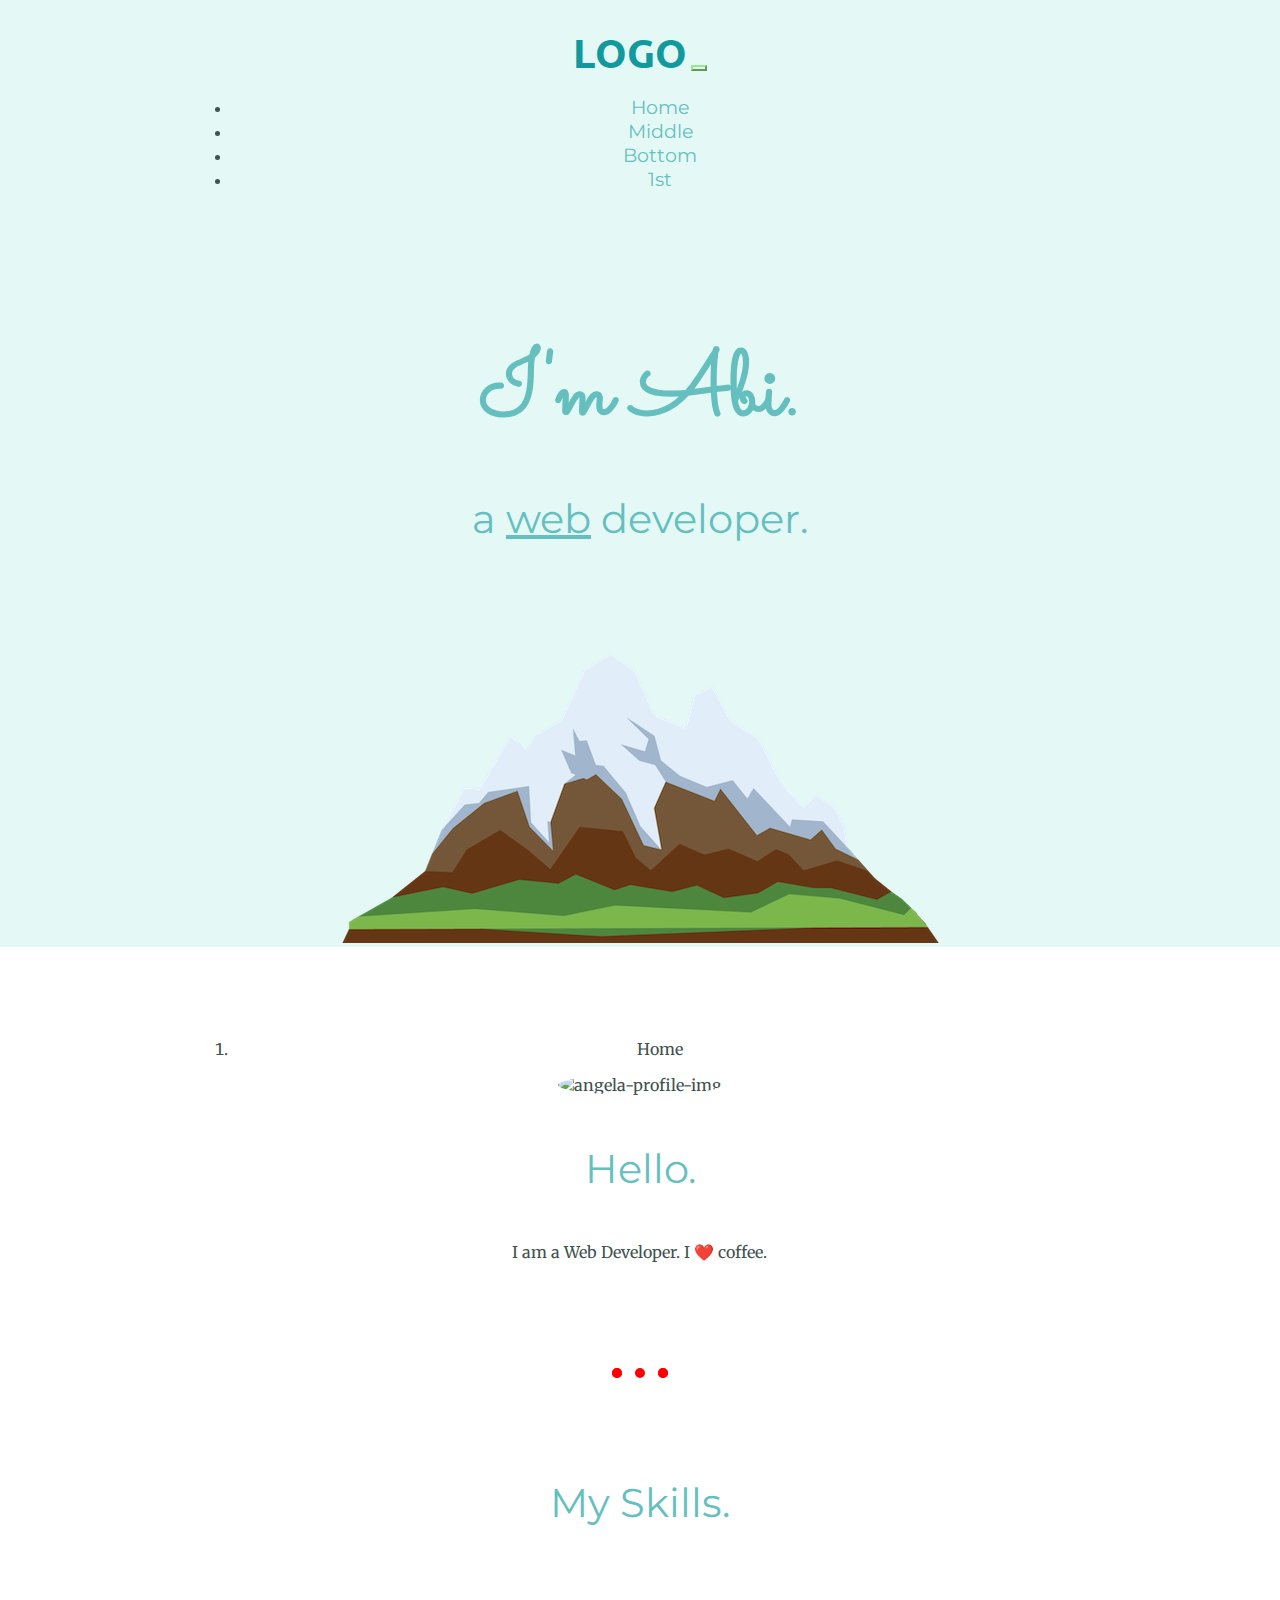
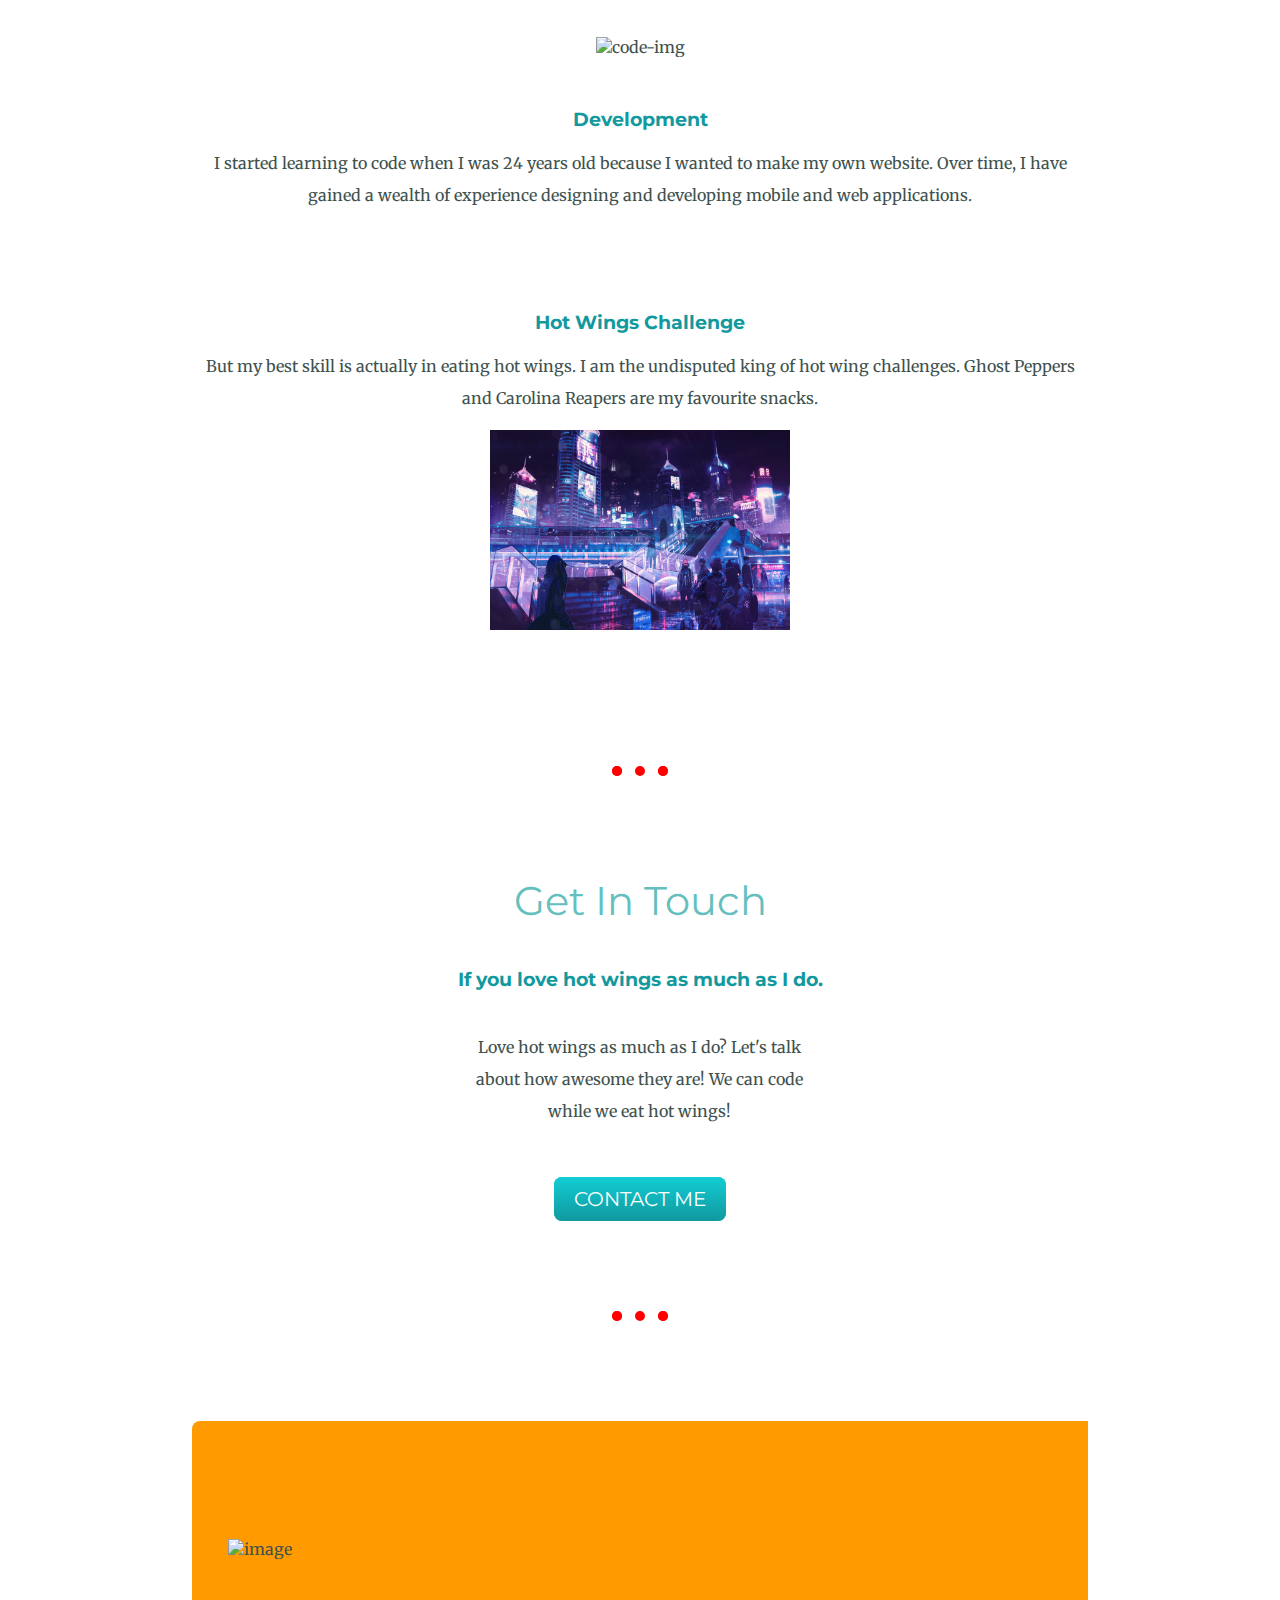
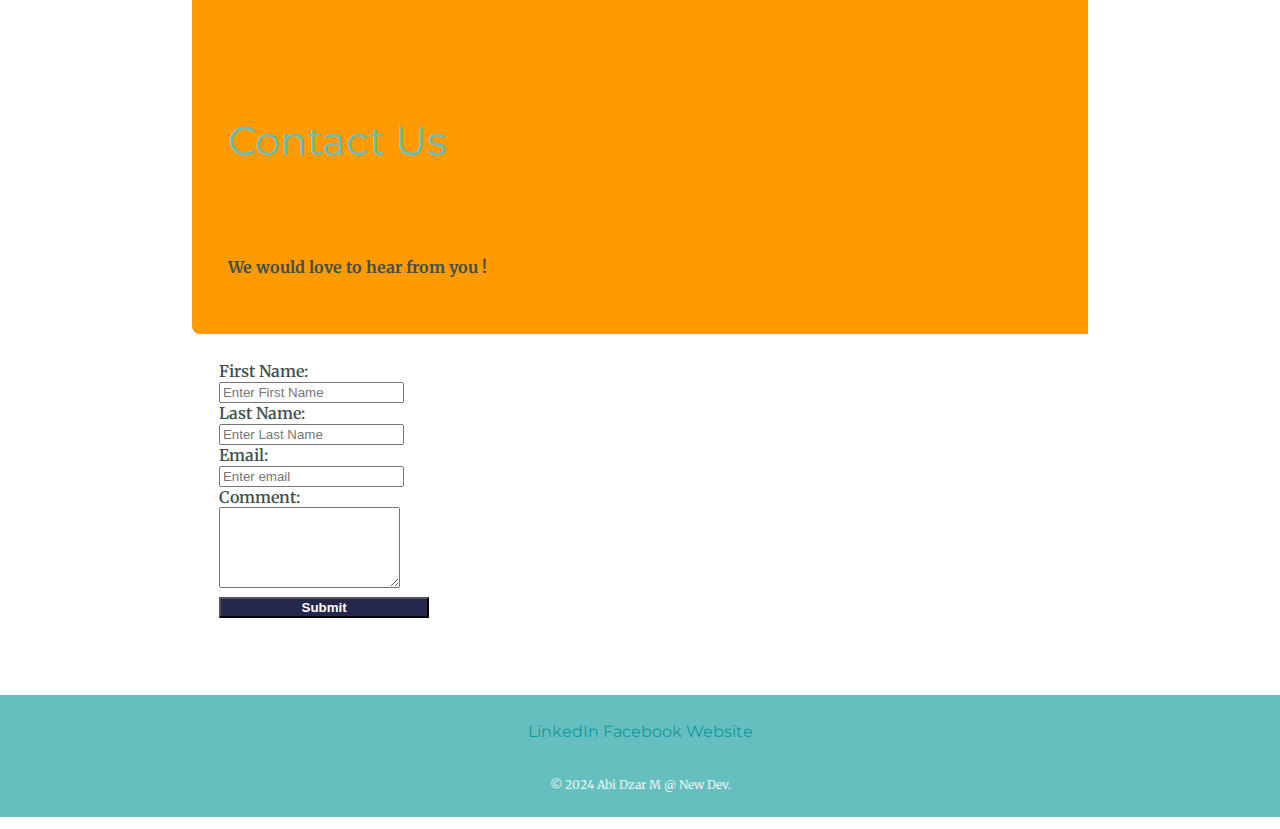
==== index.html @ 3c21f81b "pertama commit" ====
<!DOCTYPE html>
<html lang="en">
<head>

    <meta charset="UTF-8">
    <meta http-equiv="X-UA-Compatible" content="IE=edge">
    <meta name="viewport" content="width=device-width, initial-scale=1.0">
    <title>Abi - A Web Developer</title>
    <link rel="icon" href="images/favicon.ico">
    <script src="https://kit.fontawesome.com/41529bc648.js" crossorigin="anonymous"></script>
    <link href="https://cdn.jsdelivr.net/npm/bootstrap@5.1.3/dist/css/bootstrap.min.css" rel="stylesheet" integrity="sha384-1BmE4kWBq78iYhFldvKuhfTAU6auU8tT94WrHftjDbrCEXSU1oBoqyl2QvZ6jIW3" crossorigin="anonymous">
    <script src="https://cdn.jsdelivr.net/npm/bootstrap@5.1.3/dist/js/bootstrap.bundle.min.js" integrity="sha384-ka7Sk0Gln4gmtz2MlQnikT1wXgYsOg+OMhuP+IlRH9sENBO0LRn5q+8nbTov4+1p" crossorigin="anonymous"></script>
    <link rel="preconnect" href="https://fonts.googleapis.com">
    <link rel="preconnect" href="https://fonts.gstatic.com" crossorigin>
    <link href="https://fonts.googleapis.com/css2?family=Merriweather:ital,wght@0,300;0,400;0,700;0,900;1,300;1,400;1,700;1,900&family=Montserrat:ital,wght@0,100;0,200;0,300;0,500;0,600;0,700;0,800;0,900;1,100;1,200;1,300;1,400;1,500;1,600;1,700;1,800;1,900&family=Sacramento&family=Ubuntu:ital,wght@0,300;0,400;0,500;0,700;1,300;1,400;1,500;1,700&display=swap" rel="stylesheet">
    <link rel="stylesheet" href="css/styles.css">

    </head>
<body>

    <div class="top-container container-fluid">

        <nav class="navbar navbar-expand-lg">

            <a class="navbar-brand" href="">LOGO</a>
    
            <button class="custom-toggler navbar-toggler" type="button" data-bs-toggle="collapse" data-bs-target="#navbarTogglerDemo02" aria-controls="navbarNav" aria-expanded="false" aria-label="Toggle navigation">
                <span class="navbar-toggler-icon"></span>
            </button> 
    
            <div class="collapse navbar-collapse" id="navbarTogglerDemo02">
    
              <ul class="navbar-nav ms-auto">

                <li class="nav-item">
                    <a class="nav-link active" aria-current="page" href="index.html">Home</a>
                  </li>
                <li class="nav-item">
                  <a class="nav-link" href="#middlecon">Middle</a>
                </li>
                <li class="nav-item">
                  <a class="nav-link" href="#bottomcon">Bottom</a>
                </li>
                <li class="nav-item">
                  <a class="nav-link" href="index2.html">1st</a>
                </li>
              </ul>
    
            </div>
            
          </nav>

        <div class="row">

            <!-- <div class="col-lg-4">
                <img class="img-fluid" src="images/cloud.png" alt="cloud">
            </div> -->
            
            <div class="title-text col-lg-12">
                <h1>I'm Abi.</h1>
                <h2>a <span class="pro">web</span> developer.</h2>
            </div>
            
            <!-- <div class="col-lg-4">
                <img class="img-fluid" src="images/cloud.png" alt="cloud">
            </div> -->

        </div>
        
        <div>

            <div>
                <img class="img-fluid" src="images/mountain.png" alt="mountain-img">
            </div>

        </div>
        
        
      </div>

    <div class="middle-container container-fluid" id="middlecon">
    
          <nav style="--bs-breadcrumb-divider: url(&#34;data:image/svg+xml,%3Csvg xmlns='http://www.w3.org/2000/svg' width='8' height='8'%3E%3Cpath d='M2.5 0L1 1.5 3.5 4 1 6.5 2.5 8l4-4-4-4z' fill='currentColor'/%3E%3C/svg%3E&#34;);" aria-label="breadcrumb">
            <ol class="breadcrumb">
              <li class="breadcrumb-item active" aria-current="page">Home</a></li>
            </ol>
          </nav>
        
        <div class="row">

            <div class="profile col-lg-12">

                <img class="img-fluid" src="images/cyber2077.jpg" alt="angela-profile-img" style="margin-bottom: 1rem; border-radius: 50%; height: 180px; width: 320px;">
                <h2>Hello.</h2>
                <p class="intro">I am a Web Developer. I ❤️ coffee.</p>
        
            </div>

        </div>

        <hr>

        <div class="skills">

            <h2>My Skills.</h2>

                <div class="skill-row">

                    <div class="row">

                        <div class="col-lg-6">

                            <img class="code-img img-fluid" src="images/colorful.jpg" alt="code-img" style="height: 200px; width: 300px;" >

                        </div>

                        <div class="col-lg-6">

                            <h3>Development</h3>
                            <p>I started learning to code when I was 24 years old because I wanted to make my own website. Over time, I have gained a wealth of experience designing and developing mobile and web applications.</p>
                
                        </div>

                    </div>

                </div>

                <div class="skill-row">

                    <div class="row">

                        <div class="col-lg-6">

                            <h3>Hot Wings Challenge</h3>
                            <p>But my best skill is actually in eating hot wings. I am the undisputed king of hot wing challenges. Ghost Peppers and Carolina Reapers are my favourite snacks.</p>
    
                        </div>
                
                        <div class="col-lg-6">

                            <img class="chilli-img img-fluid" src="images/cyberneon.jpg" alt="chillies-img" style="height: 200px; width: 300px;">

                        </div>
                
                    </div>
    
                </div>

        </div>

        <hr>

        <div class="row"> 

            <div class="contact-me col-lg-12">

                <h2>Get In Touch</h2>
                <h3>If you love hot wings as much as I do.</h3>
                <p class="contact-message">Love hot wings as much as I do? Let's talk about how awesome they are! We can code while we eat hot wings!</p>

            </div>

            <div class="col-lg-12">

                <a class="btnn" href="mailto:andiabidzarmakkasau@gmail.com" target="_blank">CONTACT ME</a>

            </div>
            
        </div>

        <hr>

        <div class="row" style="text-align: left;">
            <div class="col-md-3">
              <div class="contact-info">
                <img src="https://image.ibb.co/kUASdV/contact-image.png" alt="image"/>
                <h2>Contact Us</h2>
                <h4>We would love to hear from you !</h4>
              </div>
            </div>
            <div class="col-md-9">
              <div class="contact-form">
                <div class="form-group">
                  <label class="control-label col-sm-2" for="fname">First Name:</label>
                  <div class="col-sm-10">          
                  <input type="text" class="form-control" id="fname" placeholder="Enter First Name" name="fname">
                  </div>
                </div>
                <div class="form-group">
                  <label class="control-label col-sm-2" for="lname">Last Name:</label>
                  <div class="col-sm-10">          
                  <input type="text" class="form-control" id="lname" placeholder="Enter Last Name" name="lname">
                  </div>
                </div>
                <div class="form-group">
                  <label class="control-label col-sm-2" for="email">Email:</label>
                  <div class="col-sm-10">
                  <input type="email" class="form-control" id="email" placeholder="Enter email" name="email">
                  </div>
                </div>
                <div class="form-group">
                  <label class="control-label col-sm-2" for="comment">Comment:</label>
                  <div class="col-sm-10">
                  <textarea class="form-control" rows="5" id="comment"></textarea>
                  </div>
                </div>
                <div class="form-group" >        
                  <div class="col-sm-offset-2 col-sm-10">
                  <button type="submit" class="btn btn-default">Submit</button>
                  </div>
                </div>
              </div>
            </div>
          </div>
    

    </div>

    <div class="bottom-container container-fluid" id="bottomcon">

        <div class="row">
            
            <a class="footer-link col-lg-4" href="https://www.linkedin.com/in/abidzarmakkasau" target="_blank">LinkedIn</a>
            <a class="footer-link col-lg-4" href="https://www.facebook.com/andiabidzarmakkasau/" target="_blank">Facebook</a>
            <a class="footer-link col-lg-4" href="https:/google.com" target="_blank">Website</a>
            <p class="copyright col-lg-12">© 2024 Abi Dzar M @ New Dev.</p>
        
        </div>

    </div>
    
</body>

</html>
---- css/styles.css ----
body {
  color: #40514E;
  margin: 0;
  text-align: center;
  font-family: "Merriweather";
}

h1 {
  color: #66BFBF;
  font-size: 5.625rem;
  margin: 50px auto 0 auto;
  font-family: "Sacramento";
}

h2 {
  color: #66BFBF;
  font-family: "Montserrat";
  font-size: 2.5rem;
  font-weight: normal;
  padding-bottom: 10px;
}

h3 {
  color: #11999E;
  font-family: "Montserrat";
  margin-bottom: 10px;
}

.navbar-brand {
  font-family: "Ubuntu";
  font-size: 2.5rem;
  font-weight: bold;
}

.nav-item {
  padding: 0 18px;
}

.nav-link {
  font-size: 1.2rem;
  font-family: "Montserrat";
  color: #66BFBF;
}

.navbar {
  padding: 0 0 4.5rem;
}

p {
  line-height: 2;
}

hr {
  border: dotted #ff0000 10px;
  border-bottom: none;
  width: 4%;
  margin: 100px auto;
  background-color: transparent;
}

a {
  color: #11999E;
  font-family: "Montserrat";
  /* margin: 10px 20px; */
  text-decoration: none;
  margin-bottom: 1rem;
}

a:hover {
  /* color: #EAF6F6; */
  color: #66BFBF;
}

.top-container {
  background-color: #E4F9F5;
  padding-top: 50px;
}

.middle-container {
  margin: 50px 0;
}

.bottom-container {
  background-color: #66BFBF;
}

.skill-row {
  /* width: 50%; */
  margin: 100px auto 100px auto;
}

.pro {
  text-decoration: underline;
}

.intro {
  width: 30%;
  margin: auto;
}

.contact-message {
  width: 40%;
  margin: 40px auto 60px;
}

.copyright {
  color: #EAF6F6;
  font-size: 0.75rem;
  padding: 20px 0;
}

.code-img {
  margin-bottom: 2rem;
}

.chilli-img {
  margin-bottom: 2rem;
}

.container-fluid{
  padding: 2% 15% 0 15%;
}

.footer-link:hover {
  color: #EAF6F6;
}

.nav-link:hover {
  color: #30e3cb;
}

.custom-toggler.navbar-toggler {
  border-color: lightgreen;
  box-shadow: none !important;
}
/* Setting the stroke to green using rgb values (0, 128, 0) */

.custom-toggler .navbar-toggler-icon {
  background-image: url(
"data:image/svg+xml;charset=utf8,%3Csvg viewBox='0 0 32 32' xmlns='http://www.w3.org/2000/svg'%3E%3Cpath stroke='rgba(0, 128, 0, 0.8)' stroke-width='2' stroke-linecap='round' stroke-miterlimit='10' d='M4 8h24M4 16h24M4 24h24'/%3E%3C/svg%3E");
}


.btnn {
  background: #11cdd4;
  background-image: -webkit-linear-gradient(top, #11cdd4, #11999e);
  background-image: -moz-linear-gradient(top, #11cdd4, #11999e);
  background-image: -ms-linear-gradient(top, #11cdd4, #11999e);
  background-image: -o-linear-gradient(top, #11cdd4, #11999e);
  background-image: linear-gradient(to bottom, #11cdd4, #11999e);
  -webkit-border-radius: 8;
  -moz-border-radius: 8;
  border-radius: 8px;
  font-family: 'Montserrat', sans-serif;
  color: #ffffff;
  font-size: 20px;
  padding: 10px 20px 10px 20px;
  text-decoration: none;
}

.btnn:hover {
  background: #30e3cb;
  background-image: -webkit-linear-gradient(top, #30e3cb, #2bc4ad);
  background-image: -moz-linear-gradient(top, #30e3cb, #2bc4ad);
  background-image: -ms-linear-gradient(top, #30e3cb, #2bc4ad);
  background-image: -o-linear-gradient(top, #30e3cb, #2bc4ad);
  background-image: linear-gradient(to bottom, #30e3cb, #2bc4ad);
  text-decoration: none;
}

/* ======================== */


.col-md-3{
  background: #ff9b00;
  padding: 4%;
  border-top-left-radius: 0.5rem;
  border-bottom-left-radius: 0.5rem;
}

.contact{
  padding: 4%;
  height: 400px;
}

.contact-info{
  margin-top:10%;
}
.contact-info img{
  margin-bottom: 15%;
}
.contact-info h2{
  margin-bottom: 10%;
}
.col-md-9{
  background: #fff;
  padding: 3%;
  border-top-right-radius: 0.5rem;
  border-bottom-right-radius: 0.5rem;
}
.contact-form label{
  font-weight:600;
}
.contact-form button{
  margin-top: 5px;
  background: #25274d;
  color: #fff;
  font-weight: 600;
  width: 25%;
}
.contact-form button:focus{
  box-shadow:none;
}
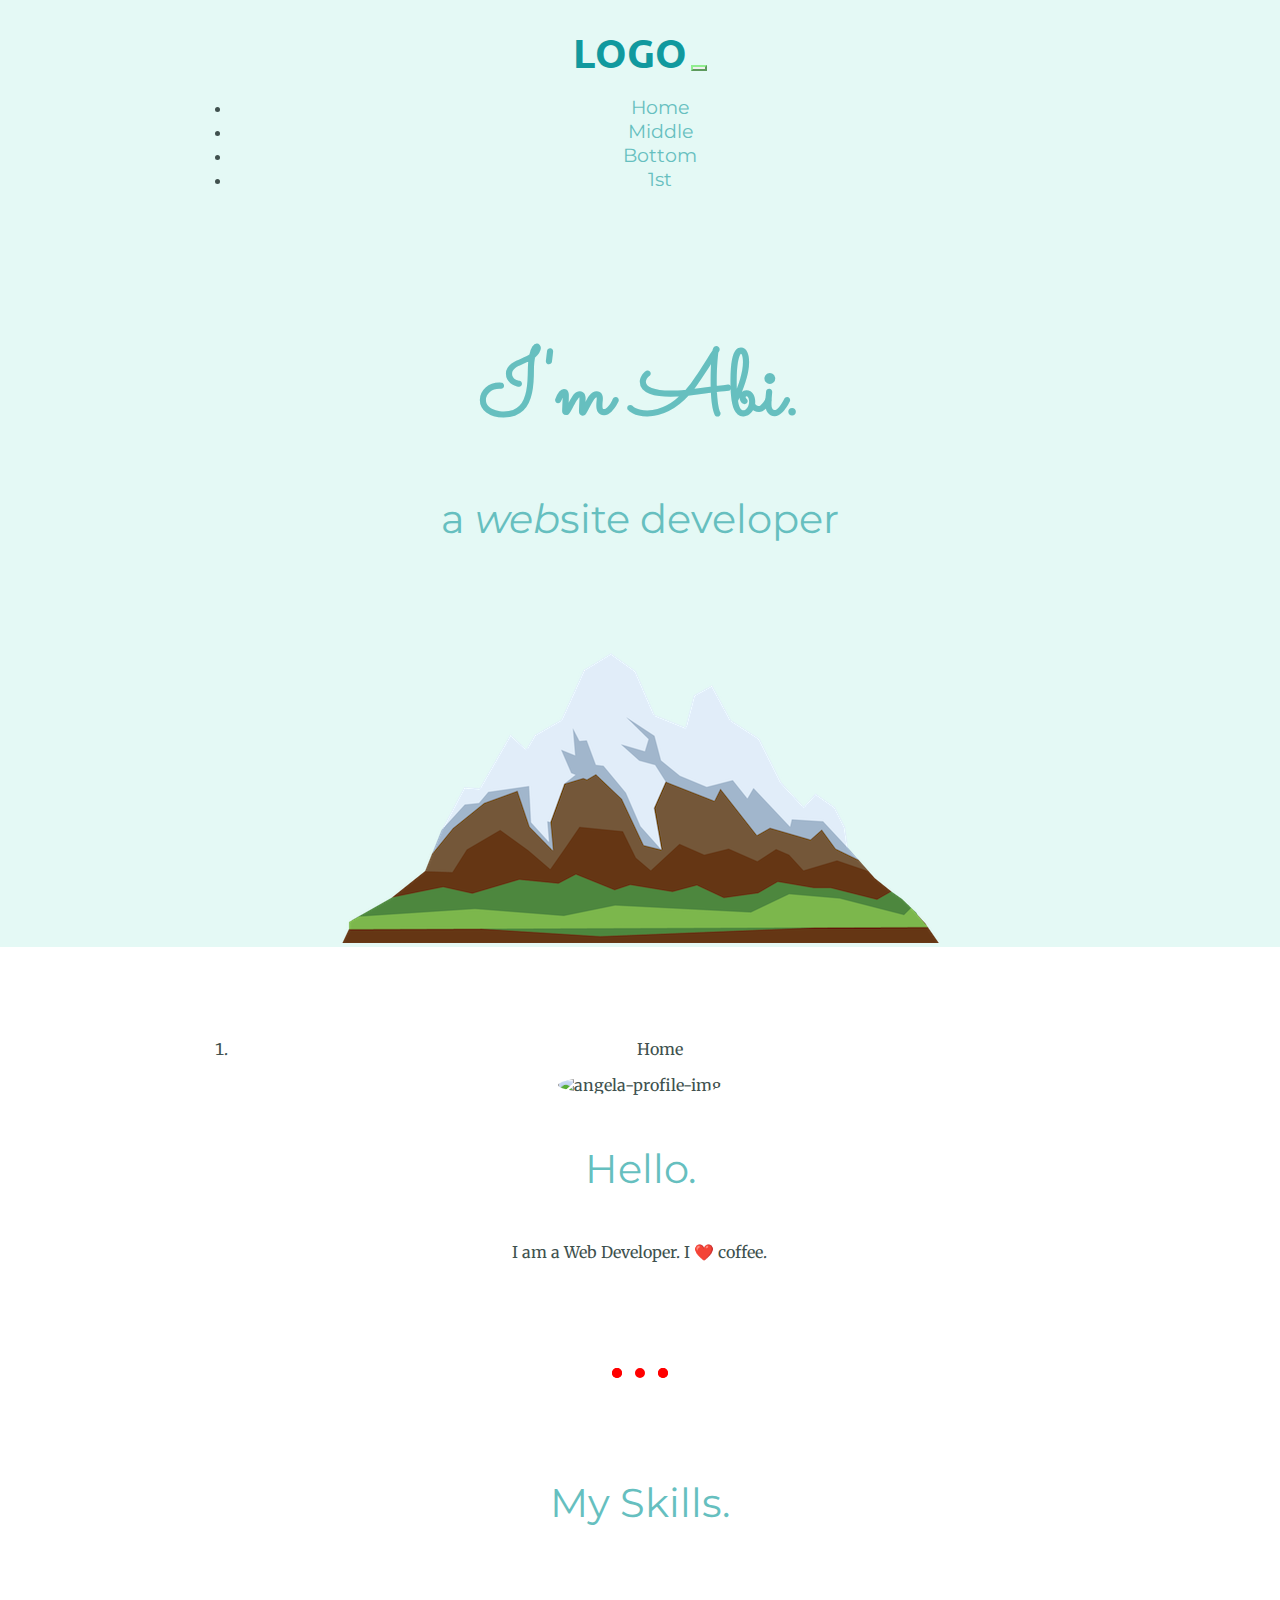
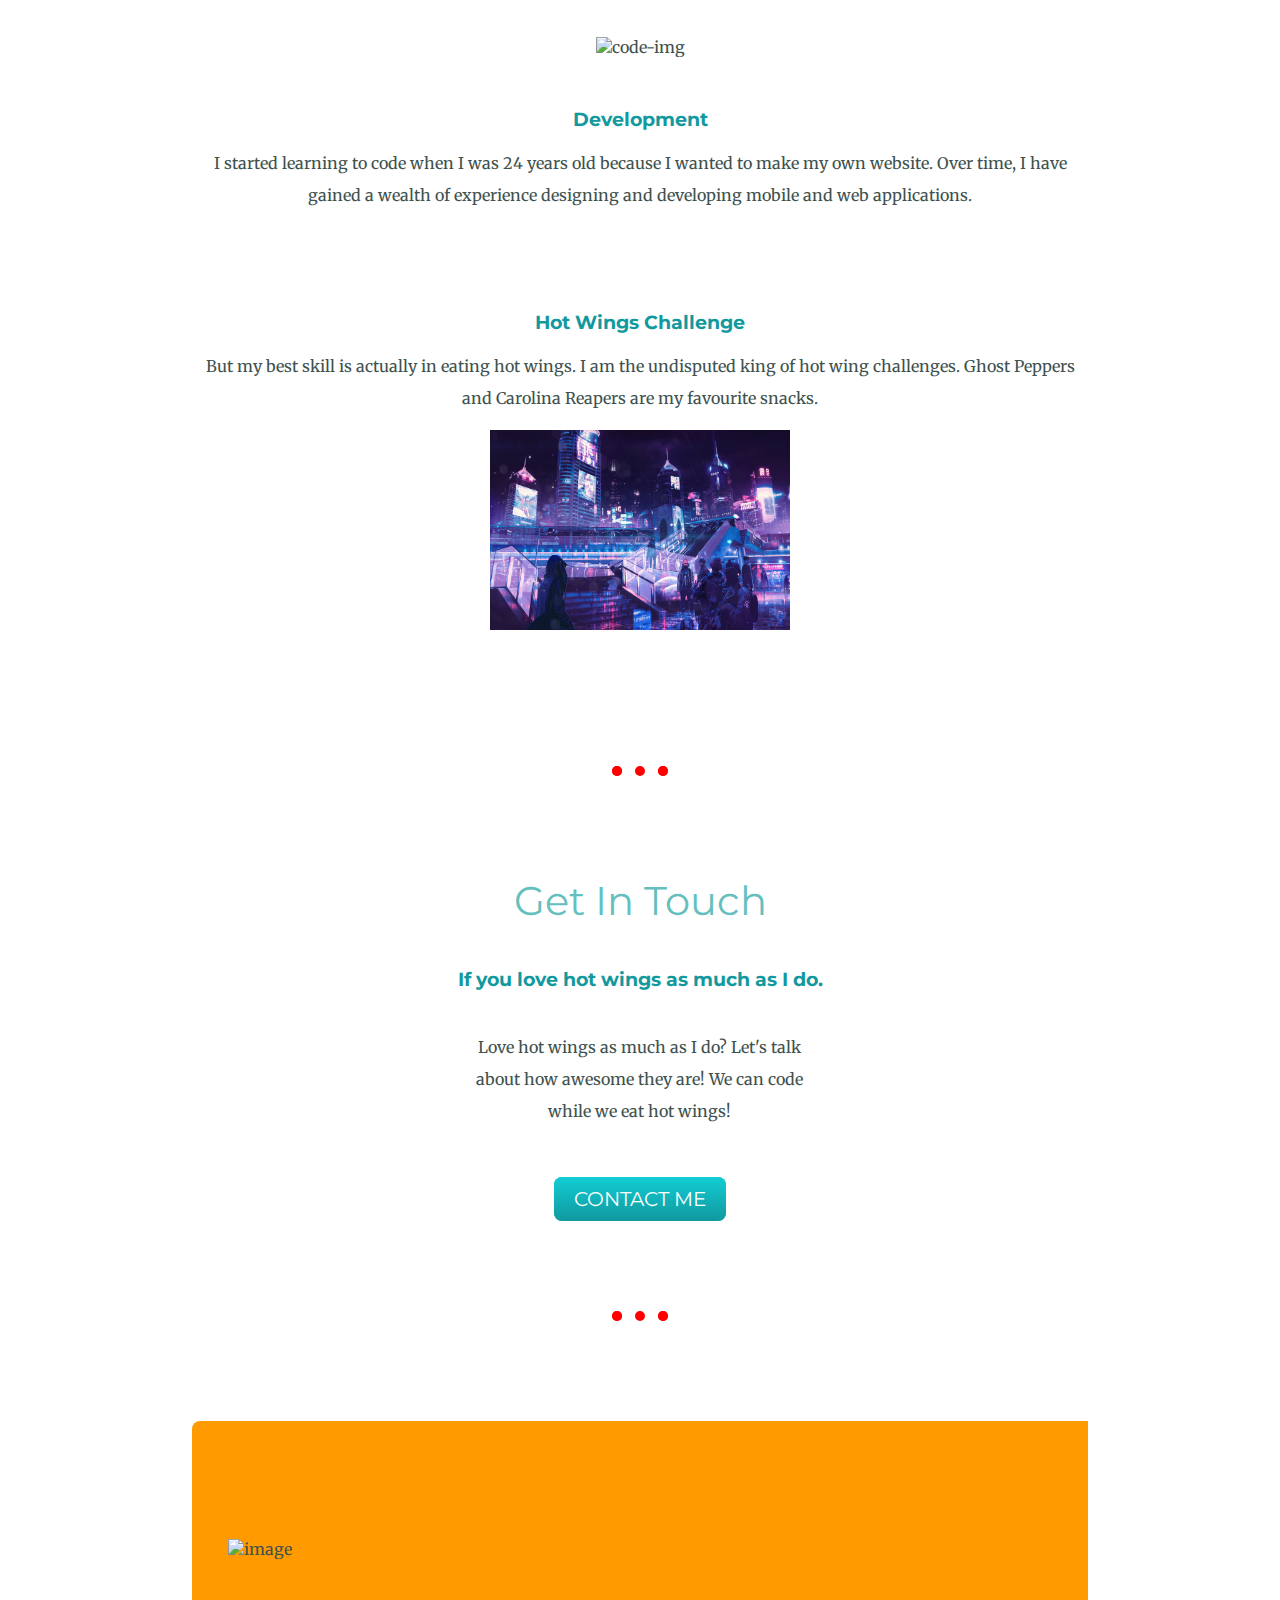
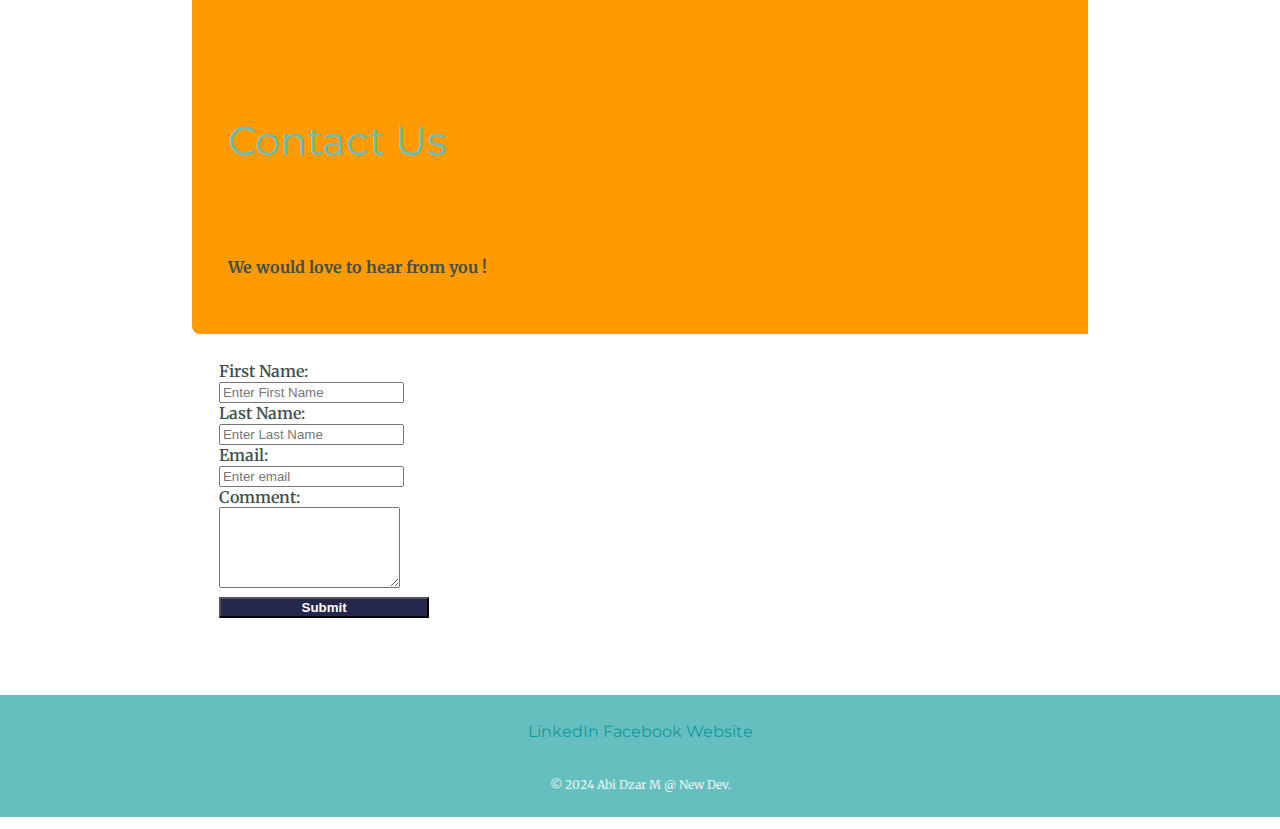
==== commit f2e95c92: "update dom index.html" ====
--- a/index.html
+++ b/index.html
@@ -58,7 +58,12 @@
             
             <div class="title-text col-lg-12">
                 <h1>I'm Abi.</h1>
-                <h2>a <span class="pro">web</span> developer.</h2>
+                <h2 id="intro">a <span class="pro">web</span> developer.</h2>
+                <script>
+                  document.getElementById("intro").innerHTML = 
+                  "a <em>web</em>site developer";
+                </script>
+
             </div>
             
             <!-- <div class="col-lg-4">
@@ -91,7 +96,17 @@
             <div class="profile col-lg-12">
 
                 <img class="img-fluid" src="images/cyber2077.jpg" alt="angela-profile-img" style="margin-bottom: 1rem; border-radius: 50%; height: 180px; width: 320px;">
-                <h2>Hello.</h2>
+                <h2 onmouseover="mOver(this)" onmouseout="mOut(this)">Hello.</h2>
+                <script>
+                  function mOver(obj) {
+                    obj.innerHTML = "How Are You Today ?"
+                  }
+                  
+                  function mOut(obj) {
+                    obj.innerHTML = "Hello."
+                  }
+                  </script>
+
                 <p class="intro">I am a Web Developer. I ❤️ coffee.</p>
         
             </div>
@@ -154,7 +169,13 @@
 
             <div class="contact-me col-lg-12">
 
-                <h2>Get In Touch</h2>
+                <h2  onclick="changeText(this)">Get In Touch</h2>
+                <script>
+                  function changeText(id) {
+                    id.innerHTML = "Have A Good Day Reader !";
+                  }
+                  </script>
+
                 <h3>If you love hot wings as much as I do.</h3>
                 <p class="contact-message">Love hot wings as much as I do? Let's talk about how awesome they are! We can code while we eat hot wings!</p>
 
@@ -206,7 +227,13 @@
                 </div>
                 <div class="form-group" >        
                   <div class="col-sm-offset-2 col-sm-10">
-                  <button type="submit" class="btn btn-default">Submit</button>
+                  <button type="submit" class="btn btn-default" id="myBtn">Submit</button>
+                  <script>
+                    document.getElementById("myBtn").addEventListener("click", function() {
+                      alert("Your Message Has Been Sent Successfully");
+                    });
+                    </script>
+
                   </div>
                 </div>
               </div>
